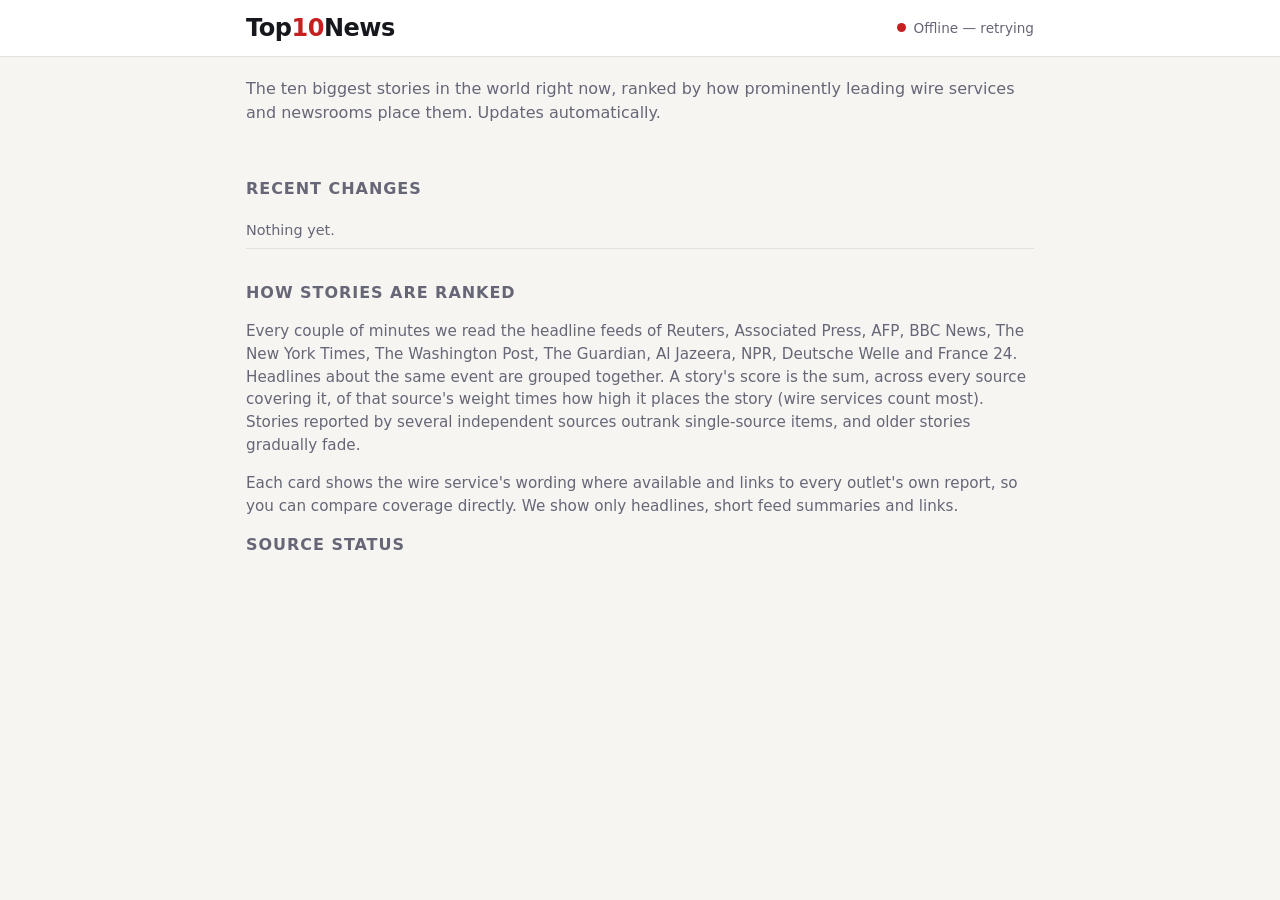
==== public/index.html @ 3f6b5ca3 "Initial commit: Top10News live world-news site Co-Authored-By: Claude Sonnet 5.5 <noreply@anthropic." ====
<!doctype html>
<html lang="en">
<head>
<meta charset="utf-8">
<meta name="viewport" content="width=device-width, initial-scale=1">
<title>Top10News — the world's top stories, ranked across sources</title>
<meta name="description" content="The 10 biggest world news stories right now, ranked by how prominently Reuters, AP, AFP, BBC, NYT, Washington Post and others place them.">
<link rel="stylesheet" href="style.css">
</head>
<body>
<header class="top">
  <div class="wrap bar">
    <h1><span class="logo">Top<b>10</b>News</span></h1>
    <div class="live" id="live" role="status"><span class="dot"></span><span id="liveText">Connecting…</span></div>
  </div>
</header>
<div id="demoBanner" class="demo" hidden>DEMO MODE — fictional headlines, not real news.</div>
<main class="wrap">
  <p class="lede">The ten biggest stories in the world right now, ranked by how prominently leading wire services and newsrooms place them. Updates automatically.</p>
  <p id="error" class="error" hidden></p>
  <ol id="list" class="stories" aria-live="polite"></ol>
  <section class="side">
    <h2>Recent changes</h2>
    <ul id="events" class="events"><li class="muted">Nothing yet.</li></ul>
  </section>
  <section class="about">
    <h2>How stories are ranked</h2>
    <p>Every couple of minutes we read the headline feeds of Reuters, Associated Press, AFP, BBC News, The New York Times, The Washington Post, The Guardian, Al Jazeera, NPR, Deutsche Welle and France 24. Headlines about the same event are grouped together. A story's score is the sum, across every source covering it, of that source's weight times how high it places the story (wire services count most). Stories reported by several independent sources outrank single-source items, and older stories gradually fade.</p>
    <p>Each card shows the wire service's wording where available and links to every outlet's own report, so you can compare coverage directly. We show only headlines, short feed summaries and links.</p>
    <h2>Source status</h2>
    <ul id="sources" class="sources"></ul>
  </section>
</main>
<script src="app.js"></script>
</body>
</html>
---- public/style.css ----
:root{--bg:#f6f5f2;--card:#fff;--ink:#16181d;--muted:#667;--line:#e3e1db;--accent:#c4201f;--new:#0a7d4f;--chip:#eef0f4}
@media (prefers-color-scheme:dark){:root{--bg:#101215;--card:#181b20;--ink:#eceef2;--muted:#9aa1ad;--line:#2a2e36;--accent:#ff5a55;--new:#3ed598;--chip:#242932}}
*{box-sizing:border-box}
body{margin:0;background:var(--bg);color:var(--ink);font:16px/1.5 system-ui,-apple-system,"Segoe UI",Roboto,sans-serif}
.wrap{max-width:820px;margin:0 auto;padding:0 16px}
.top{background:var(--card);border-bottom:1px solid var(--line);position:sticky;top:0;z-index:5}
.bar{display:flex;align-items:center;justify-content:space-between;height:56px}
h1{margin:0;font-size:1.5rem;letter-spacing:-.02em}
.logo b{color:var(--accent)}
.live{display:flex;align-items:center;gap:8px;font-size:.85rem;color:var(--muted)}
.dot{width:9px;height:9px;border-radius:50%;background:#999}
.live.on .dot{background:var(--new);animation:pulse 2s infinite}
.live.off .dot{background:var(--accent)}
@keyframes pulse{50%{opacity:.35}}
.demo{background:#ffd54a;color:#2a2000;text-align:center;font-weight:600;padding:6px;font-size:.9rem}
.lede{color:var(--muted);margin:20px 0}
.stories{list-style:none;margin:0;padding:0;display:grid;gap:12px}
.story{background:var(--card);border:1px solid var(--line);border-radius:12px;padding:16px;display:grid;grid-template-columns:48px 1fr;gap:12px}
.story.flash{animation:flash 2.4s ease-out}
@keyframes flash{from{box-shadow:0 0 0 3px var(--new)}to{box-shadow:0 0 0 0 transparent}}
.rank{font-size:2rem;font-weight:800;line-height:1;color:var(--accent);font-variant-numeric:tabular-nums}
.story h3{margin:0 0 6px;font-size:1.15rem;line-height:1.3}
.story p{margin:0 0 10px;color:var(--muted);font-size:.95rem}
.badges{display:flex;gap:6px;flex-wrap:wrap;align-items:center;margin-bottom:6px;font-size:.75rem;font-weight:700}
.badge{padding:1px 8px;border-radius:99px;background:var(--chip)}
.badge.new{background:var(--new);color:#fff}
.badge.up{color:var(--new)}.badge.down{color:var(--accent)}
.chips{display:flex;flex-wrap:wrap;gap:6px}
.chips a{font-size:.8rem;padding:3px 10px;border-radius:99px;background:var(--chip);color:var(--ink);text-decoration:none;border:1px solid transparent}
.chips a:hover,.chips a:focus-visible{border-color:var(--accent)}
.chips a small{color:var(--muted);margin-left:4px}
.chips a.wire{font-weight:700}
.side,.about{margin:32px 0}
h2{font-size:1rem;text-transform:uppercase;letter-spacing:.06em;color:var(--muted)}
.events,.sources{list-style:none;padding:0;margin:0;font-size:.9rem}
.events li{padding:6px 0;border-bottom:1px solid var(--line)}
.muted{color:var(--muted)}
.sources{display:flex;flex-wrap:wrap;gap:6px}
.sources li{padding:2px 10px;border-radius:99px;background:var(--chip);font-size:.8rem}
.sources li.bad{color:var(--accent)}
.about p{color:var(--muted);font-size:.95rem}
.error{background:var(--accent);color:#fff;padding:10px 14px;border-radius:8px}
.toast{position:fixed;left:50%;bottom:20px;transform:translateX(-50%);background:var(--ink);color:var(--bg);padding:10px 16px;border-radius:10px;max-width:90vw;font-size:.9rem;box-shadow:0 6px 24px #0005}
@media (max-width:480px){.story{grid-template-columns:34px 1fr;padding:12px}.rank{font-size:1.5rem}}
@media (prefers-reduced-motion:reduce){*{animation:none!important}}
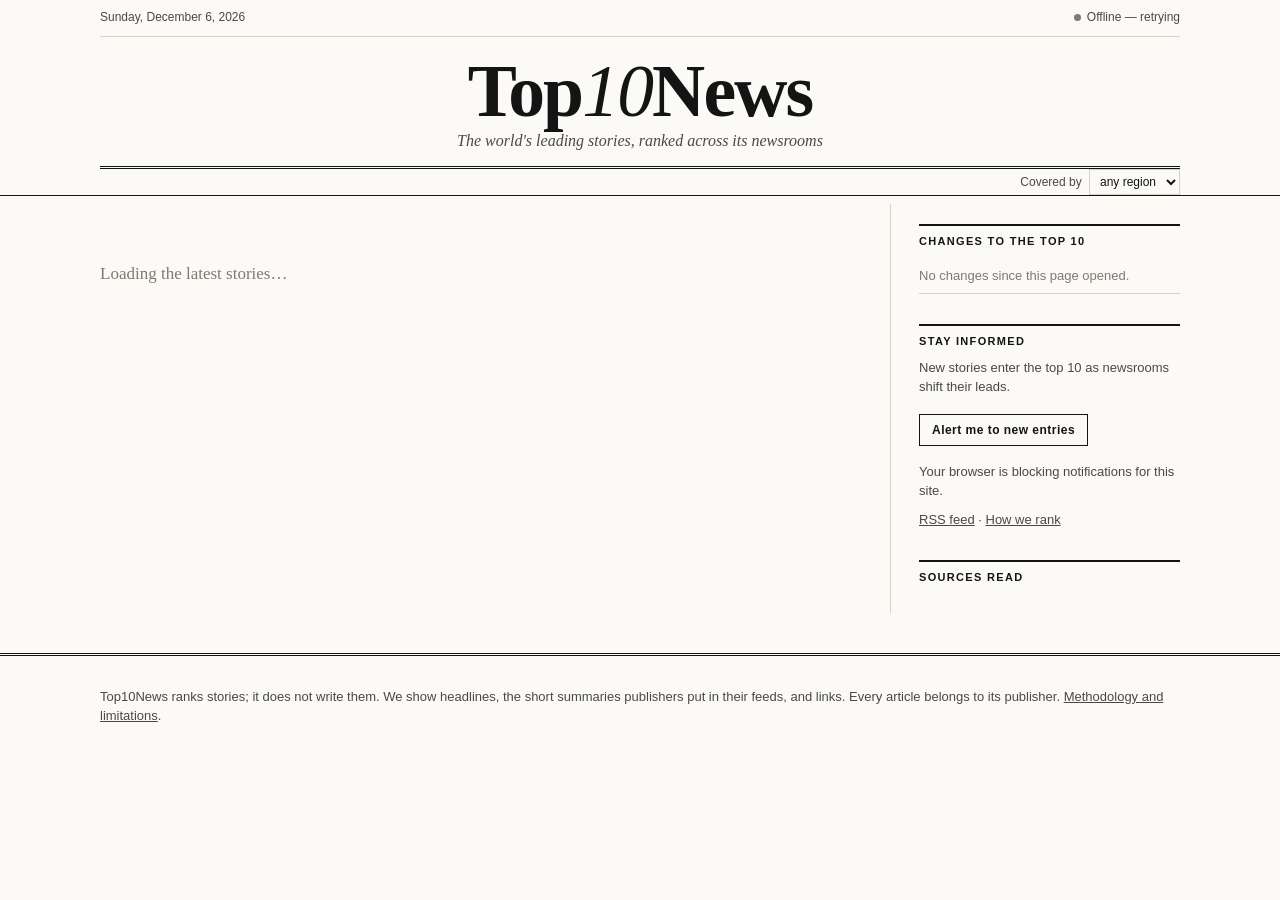
==== commit ded1e488: "Redesign as a newspaper front page; add filtering, topics, regions, score breakdown, RSS, alerts, st" ====
--- a/public/index.html
+++ b/public/index.html
@@ -3,34 +3,69 @@
 <head>
 <meta charset="utf-8">
 <meta name="viewport" content="width=device-width, initial-scale=1">
-<title>Top10News — the world's top stories, ranked across sources</title>
-<meta name="description" content="The 10 biggest world news stories right now, ranked by how prominently Reuters, AP, AFP, BBC, NYT, Washington Post and others place them.">
+<title>Top10News — the world's ten biggest stories, ranked across newsrooms</title>
+<meta name="description" content="The ten biggest world news stories right now, ranked by how prominently Reuters, AP, AFP, the BBC, the New York Times, the Washington Post and others lead with them.">
+<link rel="icon" href="favicon.svg" type="image/svg+xml">
+<link rel="alternate" type="application/rss+xml" title="Top10News" href="feed.xml">
+<meta property="og:type" content="website">
+<meta property="og:site_name" content="Top10News">
+<meta property="og:title" content="Top10News — the world's ten biggest stories">
+<meta property="og:description" content="Ranked by how prominently the world's leading newsrooms lead with them. Updated every few minutes.">
+<meta property="og:image" content="__SITE_URL__og.png">
+<meta name="twitter:card" content="summary_large_image">
 <link rel="stylesheet" href="style.css">
 </head>
 <body>
-<header class="top">
-  <div class="wrap bar">
-    <h1><span class="logo">Top<b>10</b>News</span></h1>
-    <div class="live" id="live" role="status"><span class="dot"></span><span id="liveText">Connecting…</span></div>
+<a class="skip" href="#content">Skip to the stories</a>
+
+<header class="masthead">
+  <div class="wrap">
+    <div class="dateline">
+      <span id="today"></span>
+      <span id="updated" class="status" role="status">Loading…</span>
+    </div>
+    <h1 class="nameplate"><a href="./">Top<i>10</i>News</a></h1>
+    <p class="tagline">The world's leading stories, ranked across its newsrooms</p>
+  </div>
+  <div class="wrap">
+    <nav class="sections" aria-label="Sections">
+      <div id="topics"></div>
+      <label class="region">Covered by
+        <select id="region"><option value="">any region</option></select>
+      </label>
+    </nav>
   </div>
 </header>
-<div id="demoBanner" class="demo" hidden>DEMO MODE — fictional headlines, not real news.</div>
-<main class="wrap">
-  <p class="lede">The ten biggest stories in the world right now, ranked by how prominently leading wire services and newsrooms place them. Updates automatically.</p>
-  <p id="error" class="error" hidden></p>
-  <ol id="list" class="stories" aria-live="polite"></ol>
-  <section class="side">
-    <h2>Recent changes</h2>
-    <ul id="events" class="events"><li class="muted">Nothing yet.</li></ul>
-  </section>
-  <section class="about">
-    <h2>How stories are ranked</h2>
-    <p>Every couple of minutes we read the headline feeds of Reuters, Associated Press, AFP, BBC News, The New York Times, The Washington Post, The Guardian, Al Jazeera, NPR, Deutsche Welle and France 24. Headlines about the same event are grouped together. A story's score is the sum, across every source covering it, of that source's weight times how high it places the story (wire services count most). Stories reported by several independent sources outrank single-source items, and older stories gradually fade.</p>
-    <p>Each card shows the wire service's wording where available and links to every outlet's own report, so you can compare coverage directly. We show only headlines, short feed summaries and links.</p>
-    <h2>Source status</h2>
-    <ul id="sources" class="sources"></ul>
-  </section>
+
+<div id="banner" class="banner" hidden></div>
+
+<main class="wrap page" id="content">
+  <div class="primary" id="stories" aria-live="polite"><p class="loading">Loading the latest stories…</p></div>
+
+  <aside class="rail">
+    <section>
+      <h2 class="rail-h">Changes to the top 10</h2>
+      <ul id="events" class="changes"><li class="muted">No changes since this page opened.</li></ul>
+    </section>
+    <section>
+      <h2 class="rail-h">Stay informed</h2>
+      <p class="small">New stories enter the top 10 as newsrooms shift their leads.</p>
+      <p><button type="button" id="alerts" class="btn">Alert me to new entries</button></p>
+      <p class="small" id="alertNote"></p>
+      <p class="small"><a href="feed.xml">RSS feed</a> · <a href="about.html">How we rank</a></p>
+    </section>
+    <section>
+      <h2 class="rail-h">Sources read</h2>
+      <ul id="sources" class="sources"></ul>
+    </section>
+  </aside>
 </main>
+
+<footer class="foot">
+  <div class="wrap">
+    <p>Top10News ranks stories; it does not write them. We show headlines, the short summaries publishers put in their feeds, and links. Every article belongs to its publisher. <a href="about.html">Methodology and limitations</a>.</p>
+  </div>
+</footer>
 <script src="app.js"></script>
 </body>
 </html>
--- a/public/style.css
+++ b/public/style.css
@@ -1,45 +1,127 @@
-:root{--bg:#f6f5f2;--card:#fff;--ink:#16181d;--muted:#667;--line:#e3e1db;--accent:#c4201f;--new:#0a7d4f;--chip:#eef0f4}
-@media (prefers-color-scheme:dark){:root{--bg:#101215;--card:#181b20;--ink:#eceef2;--muted:#9aa1ad;--line:#2a2e36;--accent:#ff5a55;--new:#3ed598;--chip:#242932}}
+:root{
+  --paper:#fbfaf6; --ink:#141414; --soft:#4a4944; --faint:#7d7a71; --rule:#d6d1c4; --heavy:#141414;
+  --accent:#a3231c; --mark:#fff0a6; --chip:#efece3;
+  --serif:Charter,"Bitstream Charter","Sitka Text",Cambria,Georgia,serif;
+  --sans:"Helvetica Neue",Helvetica,Arial,"Liberation Sans",sans-serif;
+}
+@media (prefers-color-scheme:dark){:root{
+  --paper:#151413; --ink:#ece8de; --soft:#c0bcb0; --faint:#8f8b80; --rule:#34322d; --heavy:#ece8de;
+  --accent:#e57a70; --mark:#5a4a12; --chip:#24221f;}}
 *{box-sizing:border-box}
-body{margin:0;background:var(--bg);color:var(--ink);font:16px/1.5 system-ui,-apple-system,"Segoe UI",Roboto,sans-serif}
-.wrap{max-width:820px;margin:0 auto;padding:0 16px}
-.top{background:var(--card);border-bottom:1px solid var(--line);position:sticky;top:0;z-index:5}
-.bar{display:flex;align-items:center;justify-content:space-between;height:56px}
-h1{margin:0;font-size:1.5rem;letter-spacing:-.02em}
-.logo b{color:var(--accent)}
-.live{display:flex;align-items:center;gap:8px;font-size:.85rem;color:var(--muted)}
-.dot{width:9px;height:9px;border-radius:50%;background:#999}
-.live.on .dot{background:var(--new);animation:pulse 2s infinite}
-.live.off .dot{background:var(--accent)}
-@keyframes pulse{50%{opacity:.35}}
-.demo{background:#ffd54a;color:#2a2000;text-align:center;font-weight:600;padding:6px;font-size:.9rem}
-.lede{color:var(--muted);margin:20px 0}
-.stories{list-style:none;margin:0;padding:0;display:grid;gap:12px}
-.story{background:var(--card);border:1px solid var(--line);border-radius:12px;padding:16px;display:grid;grid-template-columns:48px 1fr;gap:12px}
-.story.flash{animation:flash 2.4s ease-out}
-@keyframes flash{from{box-shadow:0 0 0 3px var(--new)}to{box-shadow:0 0 0 0 transparent}}
-.rank{font-size:2rem;font-weight:800;line-height:1;color:var(--accent);font-variant-numeric:tabular-nums}
-.story h3{margin:0 0 6px;font-size:1.15rem;line-height:1.3}
-.story p{margin:0 0 10px;color:var(--muted);font-size:.95rem}
-.badges{display:flex;gap:6px;flex-wrap:wrap;align-items:center;margin-bottom:6px;font-size:.75rem;font-weight:700}
-.badge{padding:1px 8px;border-radius:99px;background:var(--chip)}
-.badge.new{background:var(--new);color:#fff}
-.badge.up{color:var(--new)}.badge.down{color:var(--accent)}
-.chips{display:flex;flex-wrap:wrap;gap:6px}
-.chips a{font-size:.8rem;padding:3px 10px;border-radius:99px;background:var(--chip);color:var(--ink);text-decoration:none;border:1px solid transparent}
-.chips a:hover,.chips a:focus-visible{border-color:var(--accent)}
-.chips a small{color:var(--muted);margin-left:4px}
-.chips a.wire{font-weight:700}
-.side,.about{margin:32px 0}
-h2{font-size:1rem;text-transform:uppercase;letter-spacing:.06em;color:var(--muted)}
-.events,.sources{list-style:none;padding:0;margin:0;font-size:.9rem}
-.events li{padding:6px 0;border-bottom:1px solid var(--line)}
-.muted{color:var(--muted)}
-.sources{display:flex;flex-wrap:wrap;gap:6px}
-.sources li{padding:2px 10px;border-radius:99px;background:var(--chip);font-size:.8rem}
-.sources li.bad{color:var(--accent)}
-.about p{color:var(--muted);font-size:.95rem}
-.error{background:var(--accent);color:#fff;padding:10px 14px;border-radius:8px}
-.toast{position:fixed;left:50%;bottom:20px;transform:translateX(-50%);background:var(--ink);color:var(--bg);padding:10px 16px;border-radius:10px;max-width:90vw;font-size:.9rem;box-shadow:0 6px 24px #0005}
-@media (max-width:480px){.story{grid-template-columns:34px 1fr;padding:12px}.rank{font-size:1.5rem}}
-@media (prefers-reduced-motion:reduce){*{animation:none!important}}
+html{-webkit-text-size-adjust:100%}
+body{margin:0;background:var(--paper);color:var(--ink);font:17px/1.5 var(--serif)}
+a{color:inherit}
+a:focus-visible,button:focus-visible,select:focus-visible,summary:focus-visible{outline:2px solid var(--accent);outline-offset:2px}
+.wrap{max-width:1120px;margin:0 auto;padding:0 20px}
+.skip{position:absolute;left:-999px;top:0;background:var(--ink);color:var(--paper);padding:8px 12px;z-index:10}
+.skip:focus{left:0}
+
+/* masthead */
+.masthead{border-bottom:1px solid var(--heavy)}
+.dateline{display:flex;justify-content:space-between;gap:12px;padding:10px 0;font:12px/1.3 var(--sans);color:var(--soft);border-bottom:1px solid var(--rule)}
+.status::before{content:"";display:inline-block;width:7px;height:7px;border-radius:50%;background:var(--faint);margin-right:6px}
+.status.live::before{background:var(--accent)}
+.nameplate{margin:18px 0 4px;text-align:center;font:700 clamp(2.6rem,8vw,4.6rem)/1 var(--serif);letter-spacing:-.025em}
+.nameplate a{text-decoration:none}
+.nameplate i{font-weight:400}
+.tagline{margin:0 0 16px;text-align:center;font:italic 1rem var(--serif);color:var(--soft)}
+.sections{display:flex;justify-content:space-between;align-items:center;gap:16px;border-top:3px double var(--heavy);padding:0}
+#topics{display:flex;overflow-x:auto;white-space:nowrap;scrollbar-width:none}
+#topics a{font:600 12px/1 var(--sans);letter-spacing:.08em;text-transform:uppercase;text-decoration:none;padding:13px 12px 11px;border-bottom:3px solid transparent;color:var(--soft)}
+#topics a:first-child{padding-left:0}
+#topics a:hover{color:var(--ink)}
+#topics a[aria-current=true]{color:var(--ink);border-bottom-color:var(--accent)}
+.region{font:12px var(--sans);color:var(--soft);white-space:nowrap}
+.region select{font:12px var(--sans);color:var(--ink);background:var(--paper);border:1px solid var(--rule);padding:4px 6px;margin-left:4px}
+
+.banner{font:14px/1.4 var(--sans);text-align:center;padding:9px 20px;background:var(--ink);color:var(--paper)}
+.banner.warn{background:var(--mark);color:#2b2300}
+
+/* layout */
+.page{display:grid;grid-template-columns:minmax(0,1fr) 290px;gap:0 36px;padding-top:8px;padding-bottom:40px}
+.rail{border-left:1px solid var(--rule);padding-left:28px;padding-top:20px}
+.rail-h{font:700 11px/1 var(--sans);letter-spacing:.12em;text-transform:uppercase;margin:0 0 12px;padding-top:10px;border-top:2px solid var(--heavy)}
+.rail section{margin-bottom:30px}
+.small{font:13px/1.45 var(--sans);color:var(--soft);margin:0 0 10px}
+.muted{color:var(--faint)}
+.changes,.sources{list-style:none;margin:0;padding:0;font:13px/1.4 var(--sans)}
+.changes li{padding:8px 0;border-bottom:1px solid var(--rule)}
+.changes time{color:var(--faint);margin-right:6px;font-variant-numeric:tabular-nums}
+.sources{color:var(--soft)}
+.sources li{display:inline}
+.sources li:not(:last-child)::after{content:" · "}
+.sources .bad{text-decoration:line-through}
+.btn{font:600 12px var(--sans);letter-spacing:.04em;padding:8px 12px;background:transparent;color:var(--ink);border:1px solid var(--ink);cursor:pointer}
+.btn:hover{background:var(--ink);color:var(--paper)}
+.loading{padding:40px 0;color:var(--faint)}
+
+/* stories */
+.story{padding:20px 0;border-bottom:1px solid var(--rule)}
+.story.flash{animation:marker 6s ease-out}
+@keyframes marker{0%,40%{background:var(--mark)}100%{background:transparent}}
+.kicker{font:700 11px/1.2 var(--sans);letter-spacing:.1em;text-transform:uppercase;color:var(--accent);margin:0 0 8px}
+.kicker .where{color:var(--faint);font-weight:600}
+.story h2,.story h3{margin:0 0 8px;font-weight:700;letter-spacing:-.012em;line-height:1.12}
+.story h2 a,.story h3 a{text-decoration:none}
+.story h2 a:hover,.story h3 a:hover{text-decoration:underline;text-decoration-thickness:1px;text-underline-offset:3px}
+.story--lead{padding-top:22px}
+.story--lead h2{font-size:clamp(1.95rem,4.2vw,2.85rem);line-height:1.06}
+.stand{margin:0 0 10px;color:var(--soft);font-size:1.06rem;line-height:1.45}
+.story--lead .stand{font-size:1.2rem}
+.by{font:12.5px/1.5 var(--sans);color:var(--faint);margin:0}
+.by a{color:var(--soft);text-underline-offset:2px}
+.by b a{font-weight:700;color:var(--ink)}
+.by .flag{color:var(--accent)}
+.pair{display:grid;grid-template-columns:1fr 1fr}
+.pair .story{border-right:1px solid var(--rule);padding-right:22px}
+.pair .story + .story{padding-left:22px;padding-right:0;border-right:0}
+.pair h3{font-size:1.55rem}
+.row{display:grid;grid-template-columns:54px 1fr;gap:0 4px}
+.row .num{font:400 2.5rem/1 var(--serif);color:var(--faint);padding-top:20px;font-variant-numeric:lining-nums}
+.row h3{font-size:1.3rem}
+.row .story{padding-left:0}
+.why{margin-top:10px;font:13px/1.4 var(--sans)}
+.why summary{cursor:pointer;color:var(--faint);display:inline}
+.why summary:hover{color:var(--ink)}
+.why table{border-collapse:collapse;width:100%;margin:8px 0 4px;max-width:520px;font-variant-numeric:tabular-nums}
+.why th{font-weight:600;font-size:11px;text-transform:uppercase;letter-spacing:.07em;color:var(--faint);text-align:left;padding:4px 8px 4px 0;border-bottom:1px solid var(--heavy)}
+.why td{padding:4px 8px 4px 0;border-bottom:1px solid var(--rule)}
+.why td:nth-child(n+3),.why th:nth-child(n+3){text-align:right;padding-right:0}
+.why p{margin:6px 0 0;color:var(--soft)}
+.section-h{font:700 11px/1 var(--sans);letter-spacing:.12em;text-transform:uppercase;margin:34px 0 4px;padding-top:10px;border-top:2px solid var(--heavy)}
+.compact{list-style:none;margin:0;padding:0}
+.compact li{display:grid;grid-template-columns:34px 1fr;padding:10px 0;border-bottom:1px solid var(--rule);font-size:1.02rem;line-height:1.3}
+.compact .n{font:600 13px var(--sans);color:var(--faint);padding-top:3px}
+.compact .by{display:block;margin-top:3px}
+.empty{padding:40px 0;color:var(--faint);font-style:italic}
+
+/* footer & about */
+.foot{border-top:3px double var(--heavy);padding:18px 0 40px;font:13px/1.5 var(--sans);color:var(--soft)}
+.article{max-width:680px;margin:0 auto;padding:30px 20px 60px}
+.article h1{font:700 2.3rem/1.1 var(--serif);letter-spacing:-.02em;margin:0 0 10px}
+.article h2{font:700 1.35rem var(--serif);margin:34px 0 8px}
+.article p,.article li{color:var(--ink)}
+.article table{border-collapse:collapse;width:100%;font:14px var(--sans);margin:12px 0}
+.article th{text-align:left;font-size:11px;letter-spacing:.08em;text-transform:uppercase;color:var(--faint);border-bottom:1px solid var(--heavy);padding:6px 8px 6px 0}
+.article td{padding:7px 8px 7px 0;border-bottom:1px solid var(--rule)}
+.article code{font:.9em ui-monospace,Menlo,Consolas,monospace;background:var(--chip);padding:1px 4px}
+
+@media (max-width:860px){
+  .page{grid-template-columns:1fr}
+  .rail{border-left:0;padding-left:0;border-top:1px solid var(--heavy);margin-top:10px}
+}
+@media (max-width:620px){
+  body{font-size:16px}
+  .sections{flex-direction:column;align-items:stretch;gap:0}
+  .region{padding:8px 0 10px}
+  #topics{width:100%}
+  .pair{grid-template-columns:1fr}
+  .pair .story,.pair .story + .story{border-right:0;padding-left:0;padding-right:0}
+  .row{grid-template-columns:38px 1fr}
+  .row .num{font-size:1.8rem}
+}
+@media (prefers-reduced-motion:reduce){.story.flash{animation:none;background:var(--mark)}}
+@media print{.rail,.sections,.banner,.skip{display:none}.page{display:block}}
+.sections>*{min-width:0}
+#topics{flex:1 1 auto}
+.dateline span:last-child{text-align:right}
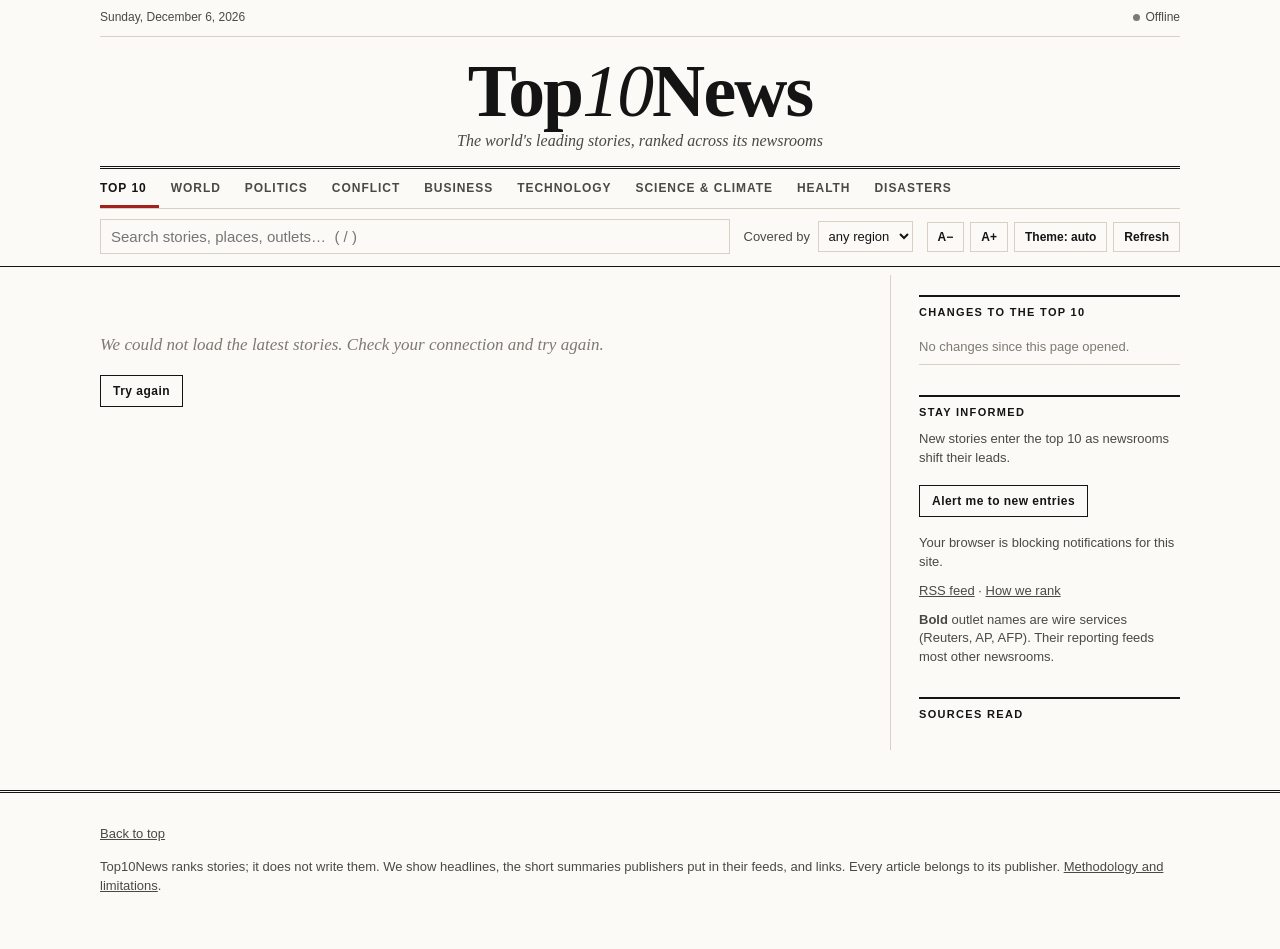
==== commit 4e80c6d0: "Usability: search, region/topic views, share links, text size and theme controls, new-since-last-vis" ====
--- a/public/index.html
+++ b/public/index.html
@@ -13,7 +13,12 @@
 <meta property="og:description" content="Ranked by how prominently the world's leading newsrooms lead with them. Updated every few minutes.">
 <meta property="og:image" content="__SITE_URL__og.png">
 <meta name="twitter:card" content="summary_large_image">
+<link rel="manifest" href="manifest.webmanifest">
+<meta name="theme-color" content="#fbfaf6" media="(prefers-color-scheme: light)">
+<meta name="theme-color" content="#151413" media="(prefers-color-scheme: dark)">
+<link rel="apple-touch-icon" href="icon-192.png">
 <link rel="stylesheet" href="style.css">
+<script>try{var t=localStorage.getItem("top10news.theme");if(t)document.documentElement.dataset.theme=t;var z=localStorage.getItem("top10news.zoom");if(z)document.documentElement.dataset.zoom=z}catch(e){}</script>
 </head>
 <body>
 <a class="skip" href="#content">Skip to the stories</a>
@@ -28,19 +33,27 @@
     <p class="tagline">The world's leading stories, ranked across its newsrooms</p>
   </div>
   <div class="wrap">
-    <nav class="sections" aria-label="Sections">
-      <div id="topics"></div>
+    <nav class="sections" aria-label="Sections"><div id="topics"></div></nav>
+    <div class="toolbar" role="search">
+      <label class="sr-only" for="q">Search these stories</label>
+      <input id="q" type="search" placeholder="Search stories, places, outlets…  ( / )" autocomplete="off">
       <label class="region">Covered by
         <select id="region"><option value="">any region</option></select>
       </label>
-    </nav>
+      <span class="tool-group">
+        <button type="button" class="tool" id="smaller" aria-label="Smaller text" title="Smaller text">A−</button>
+        <button type="button" class="tool" id="larger" aria-label="Larger text" title="Larger text">A+</button>
+        <button type="button" class="tool" id="theme" title="Switch between automatic, dark and light">Theme: auto</button>
+        <button type="button" class="tool" id="refresh" title="Check for new stories now">Refresh</button>
+      </span>
+    </div>
   </div>
 </header>
 
 <div id="banner" class="banner" hidden></div>
 
 <main class="wrap page" id="content">
-  <div class="primary" id="stories" aria-live="polite"><p class="loading">Loading the latest stories…</p></div>
+  <div class="primary" id="stories" aria-live="polite"><p class="loading">Loading the latest stories…</p><noscript><p class="loading">Top10News needs JavaScript to show the stories. You can also follow them with the <a href="feed.xml">RSS feed</a>.</p></noscript></div>
 
   <aside class="rail">
     <section>
@@ -53,6 +66,7 @@
       <p><button type="button" id="alerts" class="btn">Alert me to new entries</button></p>
       <p class="small" id="alertNote"></p>
       <p class="small"><a href="feed.xml">RSS feed</a> · <a href="about.html">How we rank</a></p>
+      <p class="small"><b>Bold</b> outlet names are wire services (Reuters, AP, AFP). Their reporting feeds most other newsrooms.</p>
     </section>
     <section>
       <h2 class="rail-h">Sources read</h2>
@@ -63,6 +77,7 @@
 
 <footer class="foot">
   <div class="wrap">
+    <p><a href="#content">Back to top</a></p>
     <p>Top10News ranks stories; it does not write them. We show headlines, the short summaries publishers put in their feeds, and links. Every article belongs to its publisher. <a href="about.html">Methodology and limitations</a>.</p>
   </div>
 </footer>
--- a/public/style.css
+++ b/public/style.css
@@ -4,9 +4,12 @@
   --serif:Charter,"Bitstream Charter","Sitka Text",Cambria,Georgia,serif;
   --sans:"Helvetica Neue",Helvetica,Arial,"Liberation Sans",sans-serif;
 }
-@media (prefers-color-scheme:dark){:root{
+@media (prefers-color-scheme:dark){:root:not([data-theme=light]){
   --paper:#151413; --ink:#ece8de; --soft:#c0bcb0; --faint:#8f8b80; --rule:#34322d; --heavy:#ece8de;
   --accent:#e57a70; --mark:#5a4a12; --chip:#24221f;}}
+:root[data-theme=dark]{
+  --paper:#151413; --ink:#ece8de; --soft:#c0bcb0; --faint:#8f8b80; --rule:#34322d; --heavy:#ece8de;
+  --accent:#e57a70; --mark:#5a4a12; --chip:#24221f;}
 *{box-sizing:border-box}
 html{-webkit-text-size-adjust:100%}
 body{margin:0;background:var(--paper);color:var(--ink);font:17px/1.5 var(--serif)}
@@ -125,3 +128,54 @@
 .sections>*{min-width:0}
 #topics{flex:1 1 auto}
 .dateline span:last-child{text-align:right}
+
+/* key points */
+.points{margin:2px 0 12px;padding-left:1.15em;color:var(--ink)}
+.points li{margin:0 0 6px;padding-left:2px;line-height:1.4}
+.story--lead .points{font-size:1.14rem}
+.points li::marker{color:var(--accent)}
+.attr{font:12px var(--sans);color:var(--faint);white-space:normal}
+.differ{font:13px/1.45 var(--sans);margin:0 0 10px;padding:6px 0 6px 10px;border-left:3px solid var(--accent);color:var(--soft)}
+.more{font:13px/1.5 var(--sans);margin:0 0 8px;color:var(--soft)}
+.more a{text-underline-offset:2px;color:var(--ink)}
+
+/* large numerals for the top three */
+.story.numbered{display:grid;grid-template-columns:auto minmax(0,1fr);gap:0 20px;align-items:start}
+.bignum{font:700 6.2rem/.8 var(--serif);color:var(--accent);min-width:.62em;text-align:center;letter-spacing:-.04em;padding-top:2px}
+.story--second .bignum{font-size:4.2rem;gap:0}
+.story--second.numbered{gap:0 14px}
+.thin{padding-top:14px}
+.points{margin-bottom:8px}
+@media (max-width:620px){
+  .story.numbered{gap:0 12px}
+  .bignum{font-size:3.6rem}
+  .story--second .bignum{font-size:3.2rem}
+}
+
+/* usability additions */
+.sr-only{position:absolute;width:1px;height:1px;overflow:hidden;clip:rect(0 0 0 0);white-space:nowrap}
+:root[data-zoom="1"] body{zoom:1.12}
+:root[data-zoom="2"] body{zoom:1.26}
+:root[data-zoom="-1"] body{zoom:.92}
+.toolbar{display:flex;flex-wrap:wrap;align-items:center;gap:10px 14px;padding:10px 0 12px;border-top:1px solid var(--rule)}
+#q{flex:1 1 220px;min-width:0;font:15px var(--sans);padding:8px 10px;color:var(--ink);background:var(--paper);border:1px solid var(--rule);border-radius:0}
+#q:focus{border-color:var(--ink)}
+.region{font:13px var(--sans)}
+.region select{font:13px var(--sans);padding:6px}
+.tool-group{display:flex;gap:6px;flex-wrap:wrap}
+.tool{font:600 12px var(--sans);padding:7px 10px;background:transparent;color:var(--ink);border:1px solid var(--rule);cursor:pointer;border-radius:0}
+.tool:hover{border-color:var(--ink)}
+.tool[aria-busy=true]{opacity:.5}
+.sections{border-top:3px double var(--heavy)}
+.view-h{font:700 11px/1 var(--sans);letter-spacing:.12em;text-transform:uppercase;margin:22px 0 0;padding-top:10px;border-top:2px solid var(--heavy)}
+.view-n{font:13px var(--sans);color:var(--faint);margin:6px 0 0}
+.since{color:var(--accent)!important}
+.by button.share{font:inherit;color:var(--soft);background:none;border:0;padding:0;text-decoration:underline;text-underline-offset:2px;cursor:pointer}
+.by button.share:hover{color:var(--ink)}
+.more button{font:inherit;background:none;border:0;padding:0;color:var(--faint);text-decoration:underline;text-underline-offset:2px;cursor:pointer}
+.more button:hover{color:var(--ink)}
+.retry{display:block;margin:12px 0}
+.story--result{padding:18px 0}
+.story--result h3{font-size:1.35rem}
+@media (max-width:620px){.tool-group{width:100%}.tool{flex:1}}
+@media print{.toolbar{display:none}}
